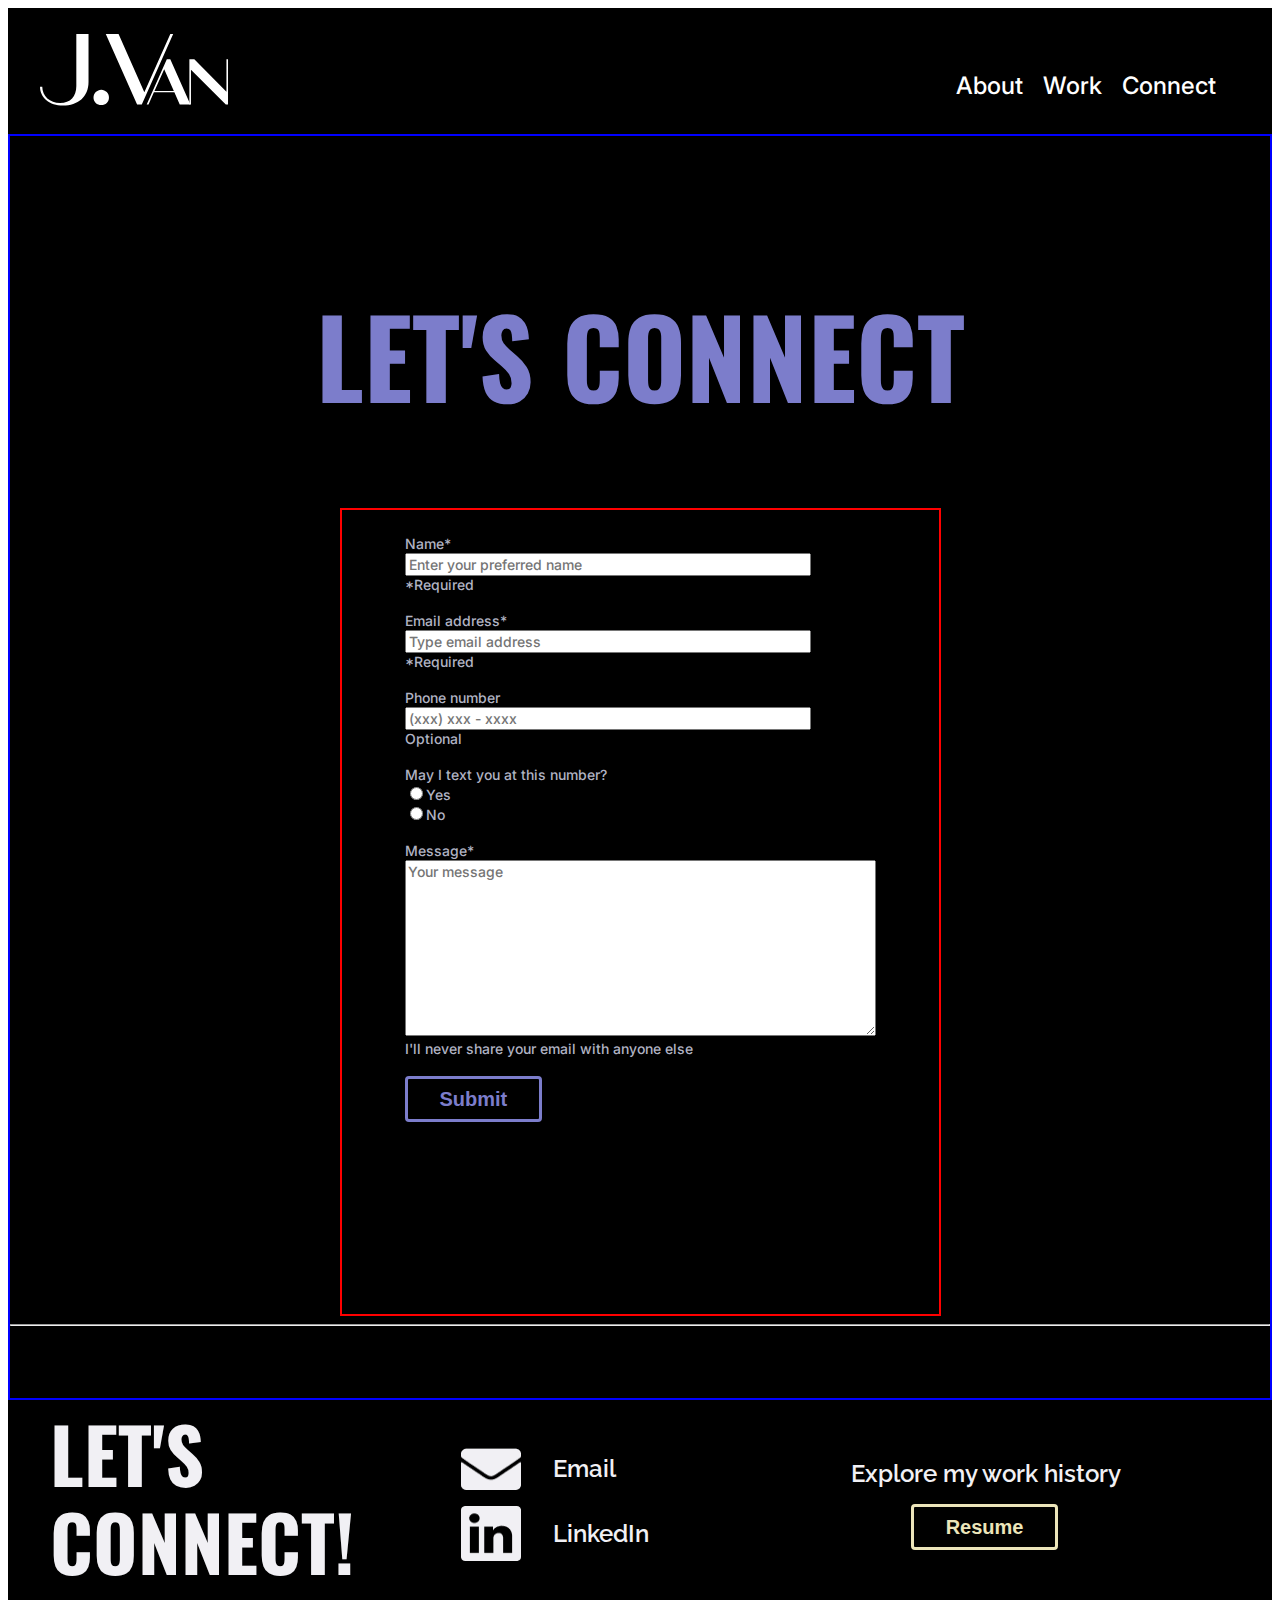
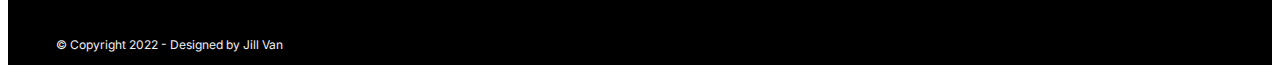
==== indexForm.html @ b61ac121 "Built out separate Connect webpage to hold form" ====
<!DOCTYPE html>
<html>

<head>
    <title>Jill Van's UX Design Portfolio Contact Form</title>
<!-- Meta code  -->
    <meta name="description" content="Jill Van's UX Design Portfolio Contact Form" />
    <meta name="keywords" content="UX Design, UX/UI, user experience, digital portfolio, online portfolio, contact form" />
    <meta http-equiv="author" content="Jill Van" />
    <meta http-equiv="content-language" content="en-us" />
    <meta charset="UTF-8" />
    <meta name="viewport" content="width=device-width, initial-scale=1.0" />

<!-- Linking files  -->
    <!-- Bootstrap CSS file  -->
    <!-- <link rel="stylesheet" href="https://stackpath.bootstrapcdn.com/bootstrap/4.3.1/css/bootstrap.min.css" integrity="sha384-ggOyR0iXCbMQv3Xipma34MD+dH/1fQ784/j6cY/iJTQUOhcWr7x9JvoRxT2MZw1T" crossorigin="anonymous">  -->

    <!-- Original linked file before homepage was renamed <link rel="stylesheet" href="css/style.css"> -->
    <link rel="stylesheet" href="./css/styleConnectForm.css">

<!--Codes to embed Google fonts-->
    <link rel="preconnect" href="https://fonts.googleapis.com">
    <link rel="preconnect" href="https://fonts.gstatic.com" crossorigin>
    <link href="https://fonts.googleapis.com/css2?family=Inter:wght@400;500;600&family=Open+Sans&family=Oswald:wght@700&family=Raleway:wght@400;600;700;800&display=swap" rel="stylesheet">
</head>



<!--Add anchor tags to topnav - defer until we learn more on JavaScript?-->

<body>

<!-- Sticky Header with topNav -->
<header class="header" id="myHeader">
    <!-- Original logo width="150px" height="75px"  -->
    <img class="logo" src="images/LogoJVanRoundDark.svg" alt="Jill Van's logo">
    <div class="topNav">
        <nav class="inline">
            <ul>
                <a href="#about"><li class="navLinks">About</li></a>
                <a href="#work"><li class="navLinks">Work</li></a>
                <a href="#connect"><li class="navLinks">Connect</li></a>
            </ul>
            <br>
        </nav>
    </div>
</header>



<div class="content">
<!--CONNECT Section-->
<section id="connect">
    <h1>Let's Connect</h1>
    <!--Check out the form action tutorial - where will the form take you?-->
    <div class="formSection"> 
        <form action="/desktopConnectionConfirmation.php">
            <label for="name" class="formText" size="50px" c>Name*</label><br>
            <input type="text" class="formText" id="name" name="name" placeholder="Enter your preferred name" size="40"><br>
            <label for="required" class="formText">*Required</label><br><br>
            <label for="emailAddress" class="formText">Email address*</label><br>
            <input type="text" class="formText" id="emailAddress" name="emailAddress" placeholder="Type email address" size="40"><br>
            <label for="required" class="formText">*Required</label><br><br>
            <label for="phoneNumber" class="formText">Phone number</label><br>
            <input type="phoneNumber" class="formText" id="phoneNumber" name="phoneNumber" placeholder="(xxx) xxx - xxxx" size="40"><br>
            <label for="optional" class="formText">Optional</label><br><br>
            <label for="mayItext" class="formText">May I text you at this number?</label><br>
                <input type="radio" class="formText" name="yesorno" value="yes"><span class="formText">Yes</span><br>

                <input type="radio" class="formText" name="yesorno" value="no"><span class="formText">No</span><br><br>
            <label for="messageBox" class="formText">Message*</label><br>
            <textarea id="messageBox" class="formText" name="messageBox" rows="10" cols="50" placeholder="Your message"></textarea><br>
            <!-- </div><br> -->
            <label for="messageBoxNote" class="formText">I'll never share your email with anyone else</label><br><br>
            <button id="connectButton" type="button">Submit</button>
        </form>
    </div>


    <!-- The modal content is #modalConnect -->
    <div id="modalConnect" class="modal">
        <span class="close">&times;</span>
        <h3 class="h3modal">Thank You!</h3>
        <p class="pModal">I'll be in touch with you soon.</p>
    </div> 




    <hr>
</section>




<!--Footer-->
<footer>
    <section class="footer">
        <div>
            <h1 class="footerh1">Let's</h1>
            <h1 class="footerh1">Connect!</h1>
        </div>

        <div class="connectIcons">
            <div class="emailWithIcon">
                <img src="./images/emailIcon.png" alt="email icon" width="60px" height="42px">
                <h6 class="footerh6 emailText">Email</h6>
            </div>

            <div class="LinkedInWithIcon">
                <img src="./images/LinkedInIcon.png" alt="LinkedIn icon" width="60px" height="55px">
                <h6 class="footerh6 LinkedInText">LinkedIn</h6>
            </div>
        </div>

        <div class="footerResume">
            <h6 class="footerh6">Explore my work history</h6>
            <button id="buttonResume" type="button">Resume</button>
        </div>

        <p id="footerText"> &copy Copyright 2022 - Designed by Jill Van</p>
    </section>
    </footer>

</div> <!-- This closes my "content" class div which contains most of body through footer, excludes the sticky header-->



<!-- jQuery first, then Popper.js, then Bootstrap JS -->
<!-- Bootstrap JavaScript  -->
<script src="https://code.jquery.com/jquery-3.3.1.slim.min.js" integrity="sha384-q8i/X+965DzO0rT7abK41JStQIAqVgRVzpbzo5smXKp4YfRvH+8abtTE1Pi6jizo" crossorigin="anonymous"></script>
<script src="https://cdnjs.cloudflare.com/ajax/libs/popper.js/1.14.7/umd/popper.min.js" integrity="sha384-UO2eT0CpHqdSJQ6hJty5KVphtPhzWj9WO1clHTMGa3JDZwrnQq4sF86dIHNDz0W1" crossorigin="anonymous"></script>
<script src="https://stackpath.bootstrapcdn.com/bootstrap/4.3.1/js/bootstrap.min.js" integrity="sha384-JjSmVgyd0p3pXB1rRibZUAYoIIy6OrQ6VrjIEaFf/nJGzIxFDsf4x0xIM+B07jRM" crossorigin="anonymous"></script>
<!-- My JavaScript  -->
<script src="./js/portfolioHomeindex.js">
</script>


<script>
    // STICKY HEADER feature - shows hero img first, then scroll to stick header.
window.onscroll = function() {myFunction()};
    
    var header = document.getElementById("myHeader");
    var sticky = header.offsetTop;
    
    function myFunction() {
      if (window.pageYOffset > sticky) {
        header.classList.add("sticky");
      } else {
        header.classList.remove("sticky");
      }
    };



// MODAL when  you click Submit button in the CONNECT section of my homepage 
// Get the modal 
var modal = document.getElementById("modalConnect");

// Get the button that opens the modal
var btn = document.getElementById("connectButton");

// Get the <span> element that closes the modal
var span = document.getElementsByClassName("close")[0];

// When the user clicks the button, open the modal 
btn.onclick = function() {
// This original code works to open the modal but modal also opens everytime page is refreshed ???
  modal.style.display = "block";
}

// When the user clicks on <span> (x), close the modal
span.onclick = function() {
  modal.style.display = "none";
}

// When the user clicks anywhere outside of the modal, close it
window.onclick = function(event) {
  if (event.target == modal) {
    modal.style.display = "none";
  }
};
</script>




</body>
</html>
---- css/style.css ----
/* TEXT/FONT/COPY Styles */
h1 {
    color: #002a44;
    font-family: 'Oswald', sans-serif;
    font-size: 76px;
    font-weight: bold;
    line-height: 84px;
    text-transform: uppercase;
    text-align: center; 
    margin-left: 2rem;
    margin-block-start: 0;
    margin-block-end: 0;
    padding-top: 1rem;
    padding-bottom: 1rem;
}

.h1intro {
    padding-top: 2rem;
    padding-bottom: 0rem;
}


.h2intro {
    color: #4C5064;
    font-family: 'Raleway', sans-serif;
    font-size: 48px;
    font-weight: 600;
    line-height: 68px;
    margin-block-start: 0;
    margin-block-end: 0;
    text-align: center;
    margin-bottom: 5rem;
}

h2 {
    color: #4C5064;
    font-family: 'Raleway', sans-serif;
    font-size: 60px;
    font-weight: 800;
    line-height: 68px;
    margin-block-start: 0;
    margin-block-end: 0;
}
/* dark red hex #540408 
gray hex #4c5064*/
h3 {
    color: #540408;
    font-family: 'Raleway', sans-serif;
    font-size: 48px;
    font-weight: 600;
    margin-block-start: 0;
    margin-block-end: 0;
}

.h3subheader {
    margin-left: 2rem;
    margin-right: 2rem;
}

h4 {
    font-family: 'Raleway', sans-serif;
    font-size: 40px;
    font-weight: 600;
    line-height: 48px;
    letter-spacing: -4%;
    margin-block-start: 0;
    margin-block-end: 0;
}

h5 {
    font-family: 'Raleway', sans-serif;
    font-size: 32px;
    font-weight: 600;
    line-height: 40px;
    letter-spacing: -2%;
    margin-block-start: 0;
    margin-block-end: 0;
}

h6 {
    color: #c61f4b;
    font-family: 'Raleway', sans-serif;
    font-size: 24px;
    font-weight: 600;
    line-height: 28px;
    letter-spacing: -2%;
    margin-block-start: 0;
    margin-block-end: 0;
}

p {
    font-family: 'Inter', sans-serif;
    font-size: 20px;
    font-weight: normal;
    line-height: 28px;
}

.h3r {
   text-align: center;
}

.header3 {
    color: #540408;
    font-family: 'Raleway', sans-serif;
    font-size: 48px;
    font-weight: 600;
    line-height: 56px;
}

.header4 {
    color: #c61f4b;
    font-family: 'Raleway', sans-serif;
    font-size: 40px;
    font-weight: 600;
    line-height: 48px;
    letter-spacing: -4%;
}

strong {
    /* color: #c61f4b; */
    color: #540408;
}

.listText {
    font-family: 'Inter', sans-serif;
    font-size: 20px;
    font-weight: normal;
    line-height: 28px;
}

/* How do I change the form text/font style for the Yes/No responses? */
.formText {
    color: #4C5064;
    font-family: 'Inter', sans-serif;
    font-weight: 500;
    font-size: 14px;
}

#h2.h2rightAlign {
    text-align: right;
}



/* BUTTON/ASSETS STYLES */
button {
    border: 3px solid #c61f4b;
    border-radius: 4px;
    color: #c61f4b;
    box-sizing: border-box;
    background-color: transparent;
    font-style: 'Inter', "sans-serif";
    font-weight: 600;
    font-size: 1.25rem;
    line-height: 1.5rem;
    text-align: center;
    padding: 0.5rem 2rem;
    margin-right: 1rem;
    /* Use these properties below??? */
    display: flex;
    flex-direction: row;
    justify-content: center;
    align-items: center;
}

button:hover {
    background-color: #c61f4b;
    color: #F1F0F4;
    border: 3px solid #c61f4b;
    box-sizing: border-box;
    box-shadow: 0px 4px 4px rgba(0, 0, 0, 0.25);
    border-radius: 4px;
    font-style: 'Inter', "sans-serif";
    font-weight: 600;
    font-size: 1.25rem;
    line-height: 1.5rem;
    text-align: center;
    margin-right: 1rem;
    /* transition: background-color 0.5s ease-in; */
    /* Use these properties below??? */
    /* display: flex;
    flex-direction: row;
    justify-content: center;
    align-items: center; */
}



/* NAV STYLES */
.logo {
    margin-left: 2rem;
}

.navigation {
    padding: 0;
    margin: 0;
    list-style-type: none;
    display: flex;
    flex-direction: row;
    align-items: center;
    justify-content: space-between;
}

.topNav {
    align-items: flex-end;
    margin-right: 3rem;
    margin-top: 3rem;
}

.inline {
    display: inline;
    text-align: right;
    justify-content: flex-end;
}

.navLinks {
    display: inline;
    color: #333B7E;
    font-family: 'Inter', sans-serif;
    font-size: 1.5rem;
    font-weight: 600;
    line-height: 1.75rem;
    padding: 0.5rem 0.5rem 0.5rem 0.5rem;
    vertical-align: middle; 
    margin-top: 0.5rem;
}

a {
    text-decoration: none;
}



/* PROJECT OVERVIEW section */
/* Project Intro and About Educate Ya */
.caseStudyIntro {
    background-color: #F1F0F4;
    display: flex;
    flex-direction: column;
    padding-bottom: 3rem; 
}

.EducateYaAbout {
    display: flex;
    flex-direction: row;
    justify-content: space-between;
    margin-left: 3rem;
    margin-bottom: 3rem; 
}

.educateYaPrototype {
    align-items: center;
    margin-left: 3rem;
}

.educateYaSummary {
    width: 50%;
    flex-grow: 1;
    margin-left: 2rem;
    margin-right: 3rem;
}
/* Project Overview */
.h3projectOverview {
    margin-left: 3rem;
}

.projectOverview {
    display: flex;
    flex-direction: row;
    justify-content: space-between;
    margin-right: 2rem;
    margin-left: 3rem;
}

.theProblem {
    width: 50%;
    flex-grow: 1;
    margin-right: 2rem;
}

.theSolution {
    width: 50%;
    flex-grow: 1;
    margin-right: 2rem;
}



/* OUR TEAM section */
.ourTeam {
    background-color: #F1F0F4;
    display: flex;
    flex-direction: column;
    justify-content: space-between;
    padding-top: 2rem; 
    padding-bottom: 2rem; 
    padding-left: 3rem;
    margin-bottom: 2rem;
}

.teamCopy {
    display: flex;
    flex-direction: row;
    justify-content: space-between;
    margin-right: 2rem;
}

.listText {
    font-family: 'Inter', sans-serif;
    font-size: 20px;
    font-weight: normal;
    line-height: 28px;
}

.copy {
    width: 50%;
    margin-right: 2rem;
}


/* DESIGN TOOLS and PHASES section */
.designPhases {
    padding-bottom: 12rem;
}

.designTools {
    margin-bottom: 8rem; 
} 

.designToolsIcons {
    text-align: center;
    /* margin-right: 2rem; */
}

.h1DesignPhases {
    margin-block-start: 0;
    margin-block-end: 0;

}

.designPhasesIcons {
    display: flex;
    flex-direction: row;
    justify-content: center;
    /* Do NOT add this >>> transform: scale(1.25); <<< this was the problem causing the gap on the right column */
    /* transition: all 0.3s  ease-in-out; */
}
/* .phaseIcon01 {
    transform: scale(1.25);
} */

.phaseIcon01:hover {
    animation: spin 0.7s 1;
}

.phaseIcon02:hover {
    animation: spin 0.7s 1;
}

.phaseIcon03:hover {
    animation: spin 0.7s 1;
}

.phaseIcon04:hover {
    animation: spin 0.7s 1;
}

.phaseIcon05:hover {
    animation: spin 0.7s 1;
}

.phaseIcon06:hover {
    animation: spin 0.7s 1;
}



@keyframes spin {
    from {
    transform: rotate(0deg) scale(1.25);
    /* transform: scale(1.25); */
    }
    50% {
    transform: rotate(10deg) scale(1.3);
    /* transform: scale(1.25); */
    }
    75% {
    transform: rotate(-5deg) scale(1.3);
    }
    to {
    transform: rotate(0deg) scale(1.25);
    /* transform: scale(1.25); */
    }
  }


/* 
  @keyframes bounceArrow {
    from {
      margin-top: 0px;
    }
    50% {
      margin-top: 7px;
    }
    to {
      margin-top: 0px;
    }
  }  */


/* UX RESEARCH section */
#UXresearch {
    background-color: #F1F0F4;
    padding-top: 2rem;
    padding-bottom: 8rem;
}

.h1UXresearch {
    text-align: left;
    margin-block-start: 0;
    margin-block-end: 0;
    padding-bottom: 1rem;
}

.UXresearchGrid {
    display: grid;
    margin-left: 2rem;
    margin-right: 2rem;
    grid-template-columns: 1fr 1fr;
    grid-template-rows: 1fr 1fr 1fr;
    grid-template-areas: 
    "researchImg1 researchCopy1"
    "researchImg2 researchCopy2"
    "researchImg3 researchCopy2";
    padding-bottom: 3rem;
}

.researchImg1 {
    grid-area: researchImg1;
}

.researchImg2 {
    grid-area: researchImg2;
}

.researchImg3 {
    grid-area: researchImg3;
}

.researchCopy1 {
    grid-area: researchCopy1;
    margin-left: 2rem;
    margin-right: 2rem;
}

.researchCopy2 {
    grid-area: researchCopy2;
    display: flex;
    flex-direction: column;
    margin-left: 2rem;
    margin-right: 2rem;
}

.redlineNumbers {
    color: #EE0303;
}
.researchRow {
    display: flex;
    flex-direction: row;
    width: 50% 50%;
    flex-grow: 1;
    margin-right: 2rem;
    margin-left: 3rem;
}

.protoPersona {
    margin-right: 2rem;
}

.researchPlan {
    margin-right: 2rem;
}

.protoPersonaImg {
    display: flex;
    flex-direction: row;
    justify-content: center;
    padding-bottom: 3rem;
    transform: scale(0.88);
}

.userInterviews {
    margin-right: 2rem;
}

/* This insights list font size is same as h5  */
.insightsList {
    /* color: #4C5064; */
    list-style-type: symbols(•);
    /* font-family: 'Raleway', sans-serif;
    font-size: 28px;
    font-weight: 600;
    line-height: 40px; */
    font-family: 'Inter', sans-serif;
    font-size: 20px;
    font-weight: normal;
    line-height: 28px;
    letter-spacing: -2%;
    margin-left: 2rem;
    margin-right: 2rem;
    margin-block-start: 0;
    margin-block-end: 0;
}



.h5strong {
    color: #540408;
    font-family: 'Raleway', sans-serif;
    font-size: 24px;
    font-weight: 600;
    line-height: 40px;
    letter-spacing: -2%;
    margin-block-start: 0;
    margin-block-end: 0;
}



/* DEFINITION section */
#definition {
    padding-top: 2rem;
    padding-bottom: 8rem;
}

.h1Definition {
    text-align: left;
    margin-block-start: 0;
    margin-block-end: 0;
    padding-bottom: 1rem;
}

.definitionRow {
    display: flex;
    flex-direction: row;
}

.definitionCopy {
    display: flex;
    flex-direction: column;
    width: 60%;
    margin-left: 2rem;
}

.h5Definition {
    text-align: right;
}

.lightbulbImg {
    margin-left: 3rem;
    margin-right: 2rem;
}



/* IDEATION section */
#ideation {
    background-color: #F1F0F4;
    padding-top: 2rem;
    padding-bottom: 8rem;
}

.h1Ideation {
    text-align: left;
    margin-block-start: 0;
    margin-block-end: 0;
    padding-bottom: 1rem;
}

.ideationGrid {
    display: grid;
    /* margin-left: 2rem; */
    margin-right: 2rem;  
    grid-template-columns: 60% 40%;
    grid-template-rows: 1fr 1fr 1fr;
    grid-template-areas: 
    "EYstoryboard1 ideationCopy1"
    "EYstoryboard2 ideationCopy2"
    "EYstoryboard3 EYstoryboard4"
    ;
}

.EYstoryboard1 {
    grid-area: EYstoryboard1;
}

.EYstoryboard2 {
    grid-area: EYstoryboard2;
}

.EYstoryboard3 {
    grid-area: EYstoryboard3;
}

.EYstoryboard4 {
    grid-area: EYstoryboard4;
    animation: spin2 5s;
    animation-iteration-count: 25;
}

.ideationCopy1 {
    grid-area: ideationCopy1;
    /* padding-left: 2rem;  */
}

.ideationCopy2 {
    grid-area: ideationCopy2;
    /* padding-left: 2rem;  */
}

.ideationList {
    font-family: 'Raleway', sans-serif;
    font-size: 24px;
    font-weight: 600;
    line-height: 28px;
    letter-spacing: -2%;
    margin-block-start: 0;
    margin-block-end: 0;
}

/* Need to constrain this img size too  */
.EYstoryboard5 {
    display: flex;
    flex-direction: row;
}

@keyframes spin2 {
    from {
    transform: rotate(0deg);
    }
    50% {
    transform: rotate(360deg);
    }
    75% {
    transform: rotate(-5deg);
    }
    to {
    transform: rotate(0deg);
    }
  }




/* PROTOTYPING section */
.h1Prototyping {
    text-align: left;
    margin-block-start: 0;
    margin-block-end: 0;
    padding-bottom: 1rem;
}

#prototyping {
    padding-top: 2rem;
    display: flex;
    flex-direction: column;
    padding-bottom: 8rem;
}

.prototypeFlexbox {
    margin-left: 2rem;
    margin-right: 2rem;
    padding-bottom: 2rem;
}

.sketchesCopy {
    margin-right: 2rem;
}

.earlyPrototyping {
    padding-bottom: 3rem;
    display: flex;
    flex-direction: column;
}

#EYpaperSketches {
    margin-bottom: 2rem;
}

#EYwireframes {
    /* Scale these images smaller or place in div side by side? Image quality too low for it to be this large  */
}

/* .userFlowImg {
    display: flex;
    flex-direction: row;
    justify-content: center;
} */




/* USABILITY TESTING section */
#usabilityTesting {
    background-color: #F1F0F4;
    padding-top: 2rem;
    padding-bottom: 8rem;
}

.h1UsabilityTesting {
    text-align: left;
    margin-block-start: 0;
    margin-block-end: 0;
    padding-bottom: 1rem;
}

.usabilityTestingGrid {
    display: grid;
    grid-template-columns: 50% 50%;
    grid-template-rows: 50% 50%;
    grid-template-areas: 
    "usabilityTestingCopy usabilityTestingCopy "
    "usabilityTestingMobile usabilityTestingDesktop"
    ;
}

.usabilityTestingCopy {
    grid-area: usabilityTestingCopy;
    margin-left: 2rem;
    margin-right: 2rem;
}

/* Still trying to get these images to stay within the webpage but remain side by side  */
.usabilityTestingMobile {
    grid-area: usabilityTestingMobile;
    border: 2px solid red;
    margin-left: 0;
}

.usabilityTestingDesktop {
    grid-area: usabilityTestingDesktop;
    border: 2px solid red;
}

.usabilityImg {
    display: flex;
    flex-direction: row;
    justify-content: flex-start;
    border: 2px solid red;
    margin-left: 0px;
}




/* FINAL PROTOTYPE section */
.h1FinalPrototype {
    padding-top: 2rem;
    text-align: left;
    margin-block-start: 0;
    margin-block-end: 0;
    padding-bottom: 1rem;
}

.finalPrototypeGrid {
    display: grid;
    position: relative;
    margin-left: 2rem;
    margin-right: 2rem;
    grid-template-columns: 1fr 1fr;
    grid-template-rows: 720px 280px;
    grid-template-areas: 
    "desktopMockup desktopMockup"
    "prototypeButtons mobileMockup"
    ;
}

/* Trying to get my images to overlap but not over text  */
.desktopMockup {
    position: relative;
    z-index: -1;
    transform: scale(0.75);
}

.mobileMockup {
    position: absolute;
    right: 0px;
    margin-right: 2%;
    margin-top: 2rem;
    transform: scale(0.75);
}

.prototypeButtons {
    grid-row-start: 2;
    grid-row-end: 3;
    grid-column-start: 1;
    grid-column-end: 2;
    padding-left: 20%;
    padding-top: 0px;
    padding-bottom: 0px;
    height: 160px;
}



/* CONCLUSION section */
.h1Conclusion {
    background-color: #F1F0F4;
    padding-top: 2rem;
    padding-bottom: 1rem;
    padding-left: 2rem;
    text-align: left;
    margin-block-start: 0;
    margin-block-end: 0;
    margin-left: 0;
}

.conclusion {
    background-color: #F1F0F4;
    display: flex;
    flex-direction: column;
    padding-bottom: 8rem;
    padding-left: 2rem;
    padding-right: 2rem;
}

.h1ThankYou {
    text-align: right;
    /* margin-right: 2rem;  */
    margin-block-start: 0;
    margin-block-end: 0;
    margin-top: 3rem;
}

.h4ThankYou {
    color: #c61f4b;
    text-align: right;
    /* margin-right: 2rem; */
    margin-block-start: 0;
    margin-block-end: 0;
}



/* FOOTER Styles */
.footer {
    background-color: #6667AB;
    display: grid;
    grid-template-columns: 1fr 1fr 1fr;
    grid-row-gap: 1rem;
    grid-template-rows: 1.75fr 0.25fr;
    grid-template-areas: 
        "footerh1 connectIcons footerResume"
        "#footerText #footerText #footerText"
        ;
    align-items: center;
    justify-content: space-evenly;
}

/* .footerh1 {
    grid-area: footerh1;
} */

.connectIcons {
    display: flex;
    flex-direction: column;
    padding-left: 2rem;
    /* grid-area: connectIcons; */
    padding-top: 3rem;
    padding-bottom: 3rem;
}

.footerResume {
    /* grid-area: footerResume; */
    padding-top: 3rem;
    padding-bottom: 3rem;
}

.footerh1 {
    color: #F1F0F4;
    text-align: left;
    /* line-height: 16px; */
    padding-left: 2rem;
}

.footerh6 {
    color: #F1F0F4;
    font-family: 'Raleway', sans-serif;
    font-size: 24px;
    font-weight: 600;
    line-height: 28px;
    letter-spacing: -2%;
}

#footerText {
    color: #F1F0F4;
    font-family: 'Inter', "sans-serif";
    font-size: 12px;
    font-weight: normal;
    line-height: 16px;
/* Why can't I get this p id div to center across the entire width?  */
    margin-left: 4rem;
}

.emailWithIcon {
    display: flex;
    flex-direction: row;
    align-items: center;
}

.emailText {
    color: #F1F0F4;
    padding-left: 2rem;
}

.LinkedInWithIcon {
    display: flex;
    flex-direction: row;
    align-items: center;
    padding-top: 1rem;
}

.LinkedInText {
    color: #F1F0F4;
    padding-left: 2rem;
}

#buttonResume {
    margin-left: 3.75rem;
}

.footer button {
    border: 3px solid #ECE5BA;
    border-radius: 4px;
    color: #ECE5BA;
    box-sizing: border-box;
    background-color: #6667AB;
    margin-top: 1rem;
}

.footer button:hover {
    background: #F1F0F4;
    color: #6667AB;
    border-color: #F1F0F4;
    border-radius: 4px;
    box-shadow: 0px 4px 4px rgba(0, 0, 0, 0.25);
    display: flex;
    flex-direction: row;
    justify-content: center;
    align-items: center;
    padding: 0.5rem 2rem;
}






/* Media Queries Media Queries Media Queries Media Queries Media Queries */
/* Media Queries Media Queries Media Queries Media Queries Media Queries */
/* Media Queries Media Queries Media Queries Media Queries Media Queries */
@media only screen and (max-width: 600px) {

    .logo {
        margin-left: 0.5rem;
    }
/* Should actually create a menu icon that leads to mobile menu instead  */
    .topNav {
        margin-right: 0.5rem;
    }

    h1 {
        margin-left: 0.5rem;
    }



    /* PROJECT OVERVIEW section  */
    .EducateYaAbout {
        display: flex;
        flex-direction: column;
        margin-top: -15%;
    }

    .educateYaPrototype {
        transform: scale(0.75);
        margin-left: -14%;
    }

    .educateYaSummary {
        margin-left: 0px;
        width: 100%;
        margin-top: -10%;
    }

    .projectOverview {
        display: flex;
        flex-direction: column;
        width: 100%;
    }

    .theProblem {
        width: 100%;
    }

    .theSolution {
        width: 100%;
    }


    /* OUR TEAM section  */
    .teamCopy {
        display: flex;
        flex-direction: column;
    }

    .teamCopy .copy {
        width: 100%;
    }

    /* DESIGN PHASES ICONS section  */
    .designPhasesIcons {
        display: grid;
        grid-template-columns: 1fr 1fr;
        grid-template-rows: 1fr 1fr 1fr;
        grid-template-areas: 
            "phaseIcon01 phaseIcon02"
            "phaseIcon03 phaseIcon04"
            "phaseIcon05 phaseIcon06"
            ;
        margin-top: 3rem;
    }

    .phaseIcon01 {
        grid-area: phaseIcon01;
        display: flex;
        justify-content: flex-end;
        margin-right: 1rem;
    }

    .phaseIcon02 {
        grid-area: phaseIcon02;
        margin-left: 1rem;
    }

    .phaseIcon03 {
        grid-area: phaseIcon03;
        display: flex;
        justify-content: flex-end;
        margin-right: 1rem;
    }

    .phaseIcon04 {
        grid-area: phaseIcon04;
        margin-left: 1rem;
    }

    .phaseIcon05 {
        grid-area: phaseIcon05;
        display: flex;
        justify-content: flex-end;
        margin-right: 1rem;
    }

    .phaseIcon06 {
        grid-area: phaseIcon06;
        margin-left: 1rem;
    }


    /* UX RESEARCH section  */
    #UXresearch {
        display: flex;
        flex-direction: column;
    }

    .UXresearchGrid {
        display: flex;
        flex-direction: column;
    }

    .researchCopy1 {
        order: 1;
    }

    .researchImg1 {
        order: 2;
        transform: scale(.75);
    }

    .researchImg2 {
        order: 3;
        transform: scale(.75);
    }

    .researchImg3 {
        order: 4;
        transform: scale(.75);
    }

    .researchCopy2 {
        order: 5;
    }

    .researchRow {
        display: flex;
        flex-direction: column;
    }

    .protoPersonaImg {
        transform: scale(0.40);
    }


    /* DEFINITION section  */
    #definition {
        display: flex;
        flex-direction: column;
    }

    .definitionRow {
        flex-direction: column;
    }

    .lightbulbImg {
        margin-left: 0px;
        margin-top: 2rem;
    }


    /* IDEATION section  */

    #ideation {
        display: flex;
        flex-direction: column;
    }

    .ideationGrid {
        display: flex;
        flex-direction: column;
    }

    .ideationCopy1 {
        order: 1;
    }

    .EYstoryboard1 {
        order: 2;
        transform: scale(0.80);
    }

    .EYstoryboard2 {
        order: 3;
        transform: scale(0.80);
    }

    .EYstoryboard3 {
        order: 4;
        transform: scale(0.80);
    }

    .EYstoryboard4 {
        order: 5;
        grid-area: EYstoryboard4;
        animation: spin2 5s;
        animation-iteration-count: 25;
        transform: scale(0.80);
    }

    #h1ideation {
        order: 6;
    }

    .EYstoryboard5 {
        order: 7;
        /* transform: scale(.40); */
    }
/* Not sure why this is out of sequence. According to this order, it should be last.  */
    .ideationCopy2 {
        order: 8;
    }

    @keyframes spin2 {
        from {
        transform: rotate(0deg) scale(.80);
        }
        50% {
        transform: rotate(360deg) scale(.80);
        }
        75% {
        transform: rotate(-5deg) scale(.80);
        }
        to {
        transform: rotate(0deg) scale(.80);
        }
      }



    /* PROTOTYPING section  */
    #prototyping {
        display: flex;
        flex-direction: column;
    }
    
    .earlyPrototyping {
        display: flex;
        flex-direction: column;
        justify-content: center;
    }
    
    .UIstyleGuide {
        display: flex;
        flex-direction: column;
        justify-content: center;
    }
    
    .UIstyleGuide {
        transform: scale(.95);
    }



    /* USABILITY TESTING section  */
    .usabilityTestingGrid {
        display: flex;
        flex-direction: column;
        margin-left: 2rem;
        margin-right: 2rem;
    }

    .usabilityImg {
        display: flex;
        flex-direction: column;
    }


    /* FINAL PROTOTYPE section  */
    .finalPrototypeGrid {
        display: grid;
        position: relative;
        margin-left: 2rem;
        margin-right: 2rem;
        grid-template-columns: 1fr 1fr;
        grid-template-rows: 560px 220px;
        grid-template-areas: 
        "desktopMockup desktopMockup"
        "prototypeButtons mobileMockup"
        ;
    }
    
    .desktopMockup {
        position: relative;
        z-index: -1;
        transform: scale(.40);
        margin-left: -30%;
        margin-top: -10%;
    }

    .mobileMockup {
        position: relative;
        right: 0px;
        margin-left: -235%;
        /* margin-top: 2rem; */
        transform: scale(.40);
        margin-top: -20%;
    }

    .prototypeButtons {
        grid-row-start: 2;
        grid-row-end: 3;
        grid-column-start: 1;
        grid-column-end: 2;
        padding-left: 1%;
        padding-top: 0px;
        padding-bottom: 0px;
        height: 120px;
        padding-right: 10px;
        width: 75%;
    }

    /* FOOTER */
    .footer {
        display: flex;
        flex-direction: column;
    }

    .footerh1 {
        text-align: center;
        padding-top: 2rem;
    }

    .connectIcons {
        text-align: center;
    }

    .footerResume {
        margin-top: 1rem;
        margin-bottom: 1rem;
        text-align: center;
    }

    .footer button {
        text-align: center;
    }

    #footerText {
        text-align: center;
    }
}
---- css/styleConnectForm.css ----
/* TEXT/FONT/COPY Styles */
h1 {
    color: #7C7DCB;
    font-family: 'Oswald', sans-serif;
    /* original font size was 76px  */
    font-size: 108px;
    font-weight: bold;
    line-height: 84px;
    text-transform: uppercase;
    text-align: center; 
    padding-top: 3rem;
    padding-bottom: 3rem;
    margin-block-end: 0;
    margin-block-start: 0;
}

h2 {
    color: #B0B3C3;
    font-family: 'Raleway', sans-serif;
    font-size: 60px;
    /* Original was font-weight: 800;  */
    font-weight: 700;
    line-height: 68px;
    padding-top: 2rem;
    padding-bottom: 3rem;
    margin-block-end: 0;
    margin-block-start: 0;
}

h3 {
    color: #B0B3C3;
    font-family: 'Raleway', sans-serif;
    font-size: 48px;
    font-weight: 600;
    margin-block-end: 0;
    margin-block-start: 0;
}

h4 {
    font-family: 'Raleway', sans-serif;
    font-size: 40px;
    font-weight: 600;
    line-height: 48px;
    letter-spacing: -4%;
    margin-block-end: 0;
    margin-block-start: 0;
}

h6 {
    color: #7C7DCB;
    font-family: 'Raleway', sans-serif;
    font-size: 24px;
    font-weight: 600;
    line-height: 28px;
    letter-spacing: -2%;
    margin-block-end: 0;
    margin-block-start: 0;
}

p {
    color: #F1F0F4;
    font-family: 'Inter', sans-serif;
    font-size: 20px;
    font-weight: normal;
    line-height: 28px;
}

.h2r {
   text-align: right;
}

.header3 {
    color: #B0B3C3;
    font-family: 'Raleway', sans-serif;
    font-size: 48px;
    font-weight: 600;
    line-height: 56px;
}

.header4 {
    color: #7C7DCB;
    font-family: 'Raleway', sans-serif;
    font-size: 40px;
    font-weight: 600;
    line-height: 48px;
    letter-spacing: -4%;
}

strong {
    color: #7C7DCB;
}

.formText {
    color: #B0B3C3;
    font-family: 'Inter', sans-serif;
    font-weight: 500;
    font-size: 14px;
}

.footerh1 {
    color: #F1F0F4;
    text-align: left;
    font-size: 76px;
    line-height: 8px;
    /* margin-left: 0px;
    padding-left: 2rem;
    padding-bottom: 0.5rem; */
}

.footerh6 {
    color: #F1F0F4;
    font-family: 'Raleway', sans-serif;
    font-size: 24px;
    font-weight: 600;
    line-height: 28px;
    letter-spacing: -2%;
}

#footerText {
    color: #F1F0F4;
    font-family: 'Inter', sans-serif;
    font-size: 12px;
    font-weight: normal;
    line-height: 16px;
    padding-left: 3rem;
    /* why is the copyright footer text not centered? */
}

/* #h2.h2rightAlign {
    text-align: right;
} */



/* BUTTON/ASSETS STYLES */
button {
    border: 3px solid #7C7DCB;
    border-radius: 4px;
    color: #7C7DCB;
    box-sizing: border-box;
    background-color: transparent;
    font-style: 'Inter', sans-serif;
    font-weight: 600;
    font-size: 1.25rem;
    line-height: 1.5rem;
    text-align: center;
    padding: 0.5rem 2rem;
    margin-right: 1rem;
    /* transition: background-color 0.5s ease-in-out;   */
    /* Use these properties below??? */
    /* display: flex;
    flex-direction: row;
    justify-content: center;
    align-items: center; */
}

button:hover {
    background-color: #7C7DCB;
    color: #F1F0F4;
    border: 3px solid #7C7DCB;
    box-sizing: border-box;
    box-shadow: 0px 4px 4px rgba(0, 0, 0, 0.25);
    border-radius: 4px;
    font-style: 'Inter', sans-serif;
    font-weight: 600;
    font-size: 1.25rem;
    line-height: 1.5rem;
    text-align: center;
    padding: 0.5rem 2rem;
    margin-right: 1rem;
    /* transition: background-color 0.5s ease-in-out;   */
    /* Use these properties below??? */
    /* display: flex;
    flex-direction: row;
    justify-content: center;
    align-items: center; */
}





/* HEADER AND NAV styles */
.logo {
    margin-left: 2rem;
    max-height: 75px;
}

.header {
    background-color: #000000;
    padding: 0px;
    margin: 0px;
    list-style-type: none;
    display: flex;
    flex-direction: row;
    align-items: center;
    justify-content: space-between;
}

.topNav {
    align-items: flex-end;
    margin-right: 3rem;
    margin-top: 3rem;
    justify-content: space-between;
}

.inline {
    display: inline;
    text-align: right;
    align-items: center;
    justify-content: flex-end;
}

.navLinks {
    display: inline;
    /* color: #333B7E;  */
    /* color: #7C7DCB;  */
    color: #FFFFFF;
    font-family: 'Inter', sans-serif;
    font-size: 1.5rem;
    font-weight: 500;
    line-height: 1.75rem;
    padding: 0.5rem 0.5rem 0.5rem 0.5rem;  
    vertical-align: middle; 
    /* margin-top: 0.5rem;  */
}

a {
    text-decoration: none;
}



/*STICKY HEADER styling */
.sticky {
    position: fixed;
    top: 0;
    /* width: 100%;  */
    width: 98.5%; 
}
  


/* CONNECT FORM Section - body content  */

#connect{
    background-color: #000000;
    padding-top: 8rem;  
    padding-bottom: 4rem;
    border: 2px solid blue;
}

.formSection {
    display: flex;
    flex-direction: row;
    justify-content: space-evenly;
    padding-top: 4rem;
}

form {
    padding-top: 2%;
    padding-left: 5%;
    padding-right: 5%;
    padding-bottom: 12rem;
    border: 2px solid red;
}


#connectButton {
    cursor: pointer;
}



/* My custom modal - The background */
.modal {
    display: none;  /* hidden by default */
    position: fixed;
    z-index: 1;
    padding-top: 8rem;   /* modal location */
    /* How do I make this modal center responsively to any screen size?  */
    width: 100%; 
    height: 20%; 
    left: 8%;
    right: 8%; 
    top: 25%; 
    transform: (-50%, -50%);
    overflow: auto;     /* enables scroll if needed */
    background-color: rgb(0, 0, 0);  /* fallback color */
    background-color: rgba(0, 0, 0, 0.4);  /* black BG with opacity */
    /* vertical-align: bottom; */
    text-align: center;
    margin: auto;
}

/* My custom modal - The modal content dialog */
#modalConnect {
    /* display: block;  Leave this out because it disrupts the code - is in conflict with class of modal display: none */ 
    background-color: #392F80;
    border-radius: 6px;
    margin: auto;
    padding: 4rem;
    width: 60%;
    align-items: center; 
    vertical-align: middle;
}

.h3modal {
    color: whitesmoke;
    font-family: 'Raleway', sans-serif;
    font-size: 48px;
    font-weight: 600;
    margin-block-start: 0;
    margin-block-end: 0;
    text-align: center;
}

.pModal {
    color: whitesmoke;
    font-family: 'Raleway', sans-serif;
    font-size: 32px;
    font-weight: 600;
    line-height: 40px;
    letter-spacing: -2%;
    margin-block-start: 0;
    margin-block-end: 0;
    text-align: center;
}

/* The Close button is an X coded as &times; */
.close {
    color: #aaaaaa;
    float: right;
    font-size: 48px;
    font-weight: bold;
}

.close:hover,
.close:focus {
    color: whitesmoke;
    text-decoration: none;
    cursor: pointer; 
}






/* FOOTER Styles */
.footer {
    /* background-color: #7C7DCB; */
    background-color: #000000; 
    display: grid;
    grid-template-columns: 1fr 1fr 1fr;
    grid-row-gap: 1rem;
    grid-template-rows: 1.75fr 0.25fr;
    grid-template-areas: 
        "footerh1 connectIcons footerResume"
        "#footerText #footerText #footerText"
        ;
    align-items: center;
    justify-content: space-evenly;
}

/* .footerh1 {
    grid-area: footerh1;
} */

.connectIcons {
    display: flex;
    flex-direction: column;
    padding-left: 2rem;
    /* grid-area: connectIcons; */
    padding-top: 3rem;
    padding-bottom: 3rem;
}

.footerh1 {
    color: #F1F0F4;
    text-align: left;
    /* line-height: 16px; */
    padding-top: 2rem;
    padding-left: 10%;
    margin-top: 3rem;
    margin-bottom: 1rem;
    margin-block-end: 0;
    margin-block-start: 0;
}

.footerh6 {
    color: #F1F0F4;
    font-family: 'Raleway', sans-serif;
    font-size: 24px;
    font-weight: 600;
    line-height: 28px;
    letter-spacing: -2%;
}

#footerText {
    color: #F1F0F4;
    font-family: 'Inter', sans-serif;
    font-size: 12px;
    font-weight: normal;
    line-height: 16px;
/* Why can't I get this p id div to center across the entire width?  */
}

.emailWithIcon {
    display: flex;
    flex-direction: row;
    align-items: center;
}

.emailText {
    color: #F1F0F4;
    padding-left: 2rem;
}

.LinkedInWithIcon {
    display: flex;
    flex-direction: row;
    align-items: center;
    padding-top: 1rem;
}

.LinkedInText {
    color: #F1F0F4;
    padding-left: 2rem;
}

#buttonResume {
    margin-left: 3.75rem;
}

.footer button {
/* I want to center this in the div */
    border: 3px solid #ECE5BA;
    border-radius: 4px;
    color: #ECE5BA;
    box-sizing: border-box;
    /* background-color: #7C7DCB;  */
    background-color: #000000; 
    margin-top: 1rem;
}

.footer button:hover {
    background: #F1F0F4;
    color: #7C7DCB;
    border-color: #F1F0F4;
    border-radius: 4px;
    box-shadow: 0px 4px 4px rgba(0, 0, 0, 0.25);
    display: flex;
    flex-direction: row;
    justify-content: center;
    align-items: center;
    padding: 0.5rem 2rem;
}
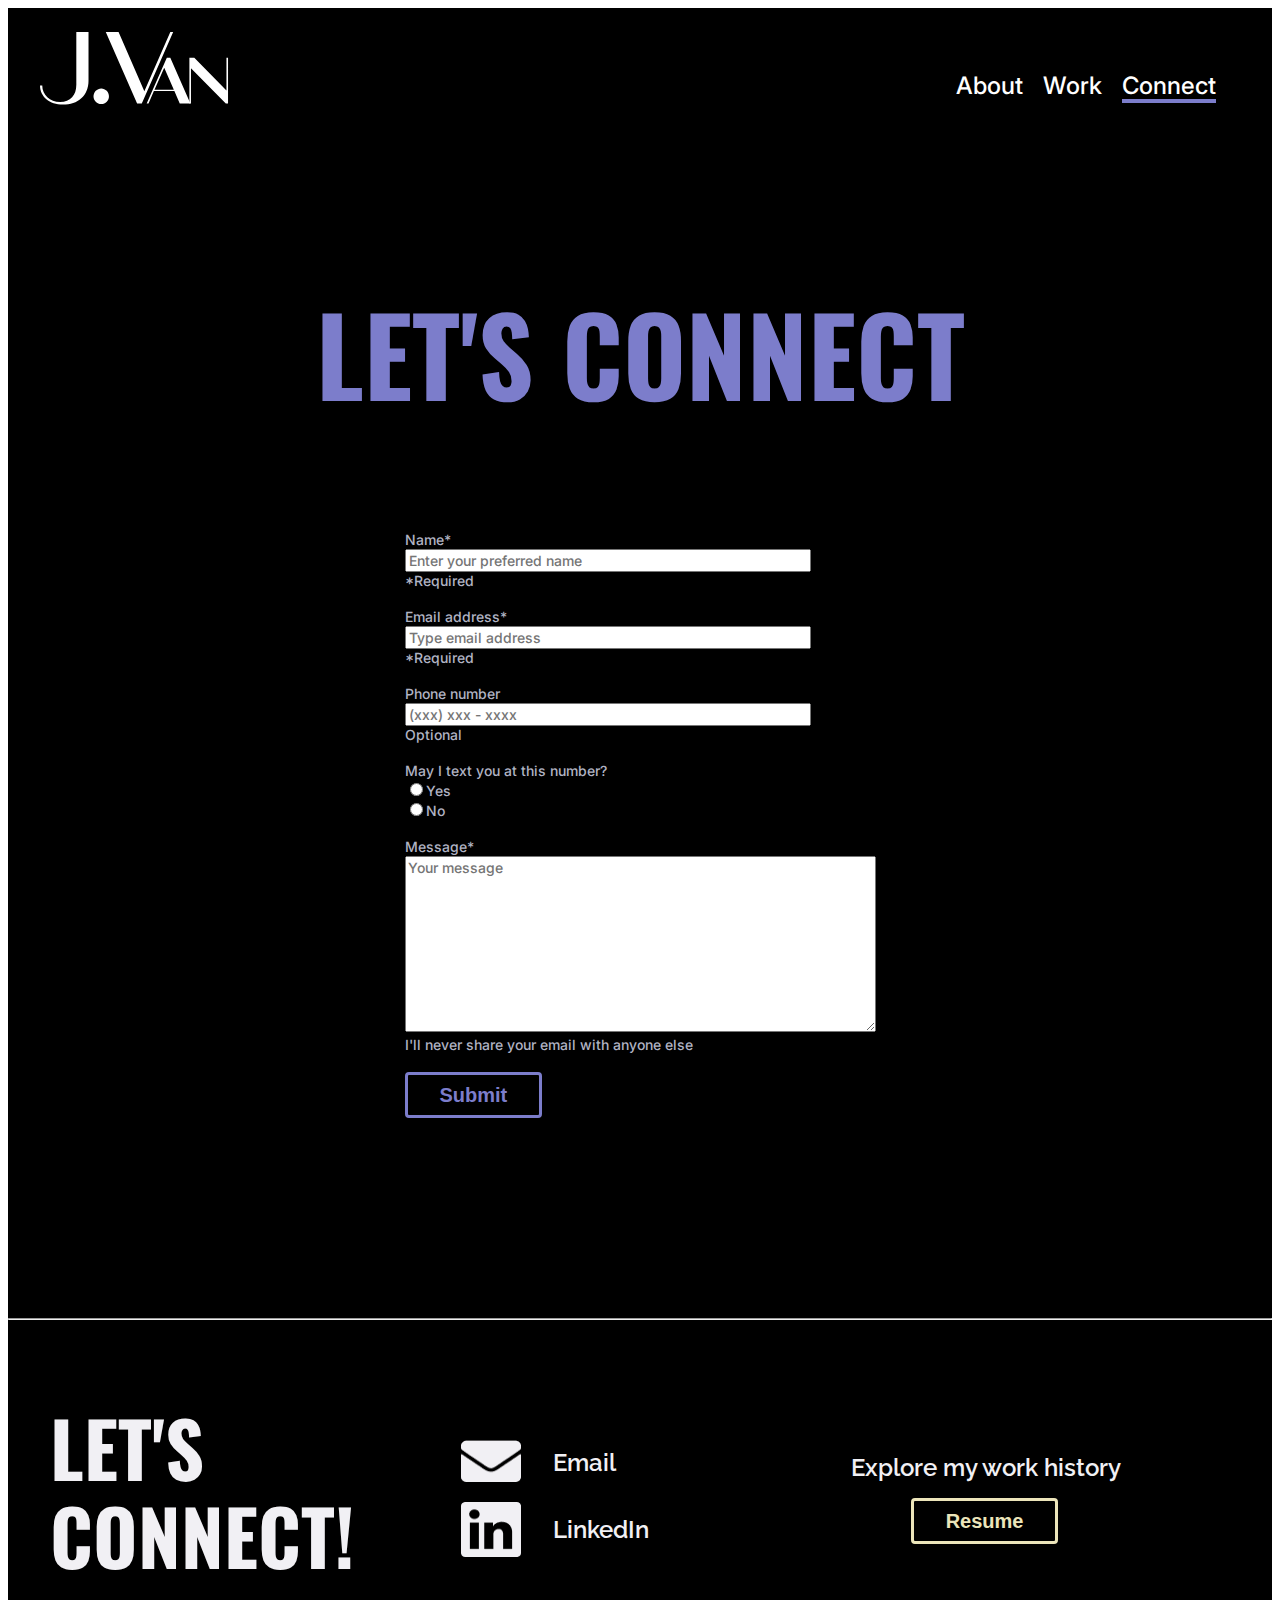
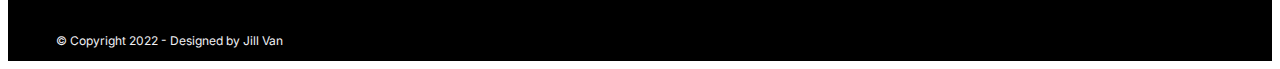
==== commit 70023e54: "I did it! Eliminated entire Connect section from homepage. My links to/from Connect Form give homepa" ====
--- a/indexForm.html
+++ b/indexForm.html
@@ -33,13 +33,15 @@
 <!-- Sticky Header with topNav -->
 <header class="header" id="myHeader">
     <!-- Original logo width="150px" height="75px"  -->
-    <img class="logo" src="images/LogoJVanRoundDark.svg" alt="Jill Van's logo">
+    <!-- <img class="logo" src="images/LogoJVanRoundDark.svg" alt="Jill Van's logo">  -->
+    <a href="./portfolioHomeIndex.html"><img class="logo" src="images/LogoJVanRoundDark.svg" alt="Jill Van's logo"></a>
     <div class="topNav">
         <nav class="inline">
             <ul>
                 <a href="#about"><li class="navLinks">About</li></a>
                 <a href="#work"><li class="navLinks">Work</li></a>
-                <a href="#connect"><li class="navLinks">Connect</li></a>
+                <!-- <a href="#connect"><li class="navLinks">Connect</li></a>  -->
+                <li class="navLinks" id="navConnect">Connect</li>
             </ul>
             <br>
         </nav>
@@ -50,7 +52,7 @@
 
 <div class="content">
 <!--CONNECT Section-->
-<section id="connect">
+<section id="connectContent">
     <h1>Let's Connect</h1>
     <!--Check out the form action tutorial - where will the form take you?-->
     <div class="formSection"> 
@@ -77,7 +79,7 @@
     </div>
 
 
-    <!-- The modal content is #modalConnect -->
+    <!-- The modal content is #modalConnect This modal confirms submission of the form.-->
     <div id="modalConnect" class="modal">
         <span class="close">&times;</span>
         <h3 class="h3modal">Thank You!</h3>
@@ -103,8 +105,8 @@
 
         <div class="connectIcons">
             <div class="emailWithIcon">
-                <img src="./images/emailIcon.png" alt="email icon" width="60px" height="42px">
-                <h6 class="footerh6 emailText">Email</h6>
+                <a href="#connectContent"><img src="./images/emailIcon.png" alt="email icon" width="60px" height="42px"></a>
+                <a href="#connectContent"><h6 class="footerh6 emailText">Email</h6></a>
             </div>
 
             <div class="LinkedInWithIcon">
--- a/css/styleConnectForm.css
+++ b/css/styleConnectForm.css
@@ -229,6 +229,19 @@
     text-decoration: none;
 }
 
+.navLinks:hover {
+    text-decoration: underline;
+    text-decoration-color: #7C7DCB;
+    text-decoration-thickness: 4px;
+    text-underline-position: under;
+}
+
+#navConnect {
+    text-decoration: underline;
+    text-decoration-color: #7C7DCB;
+    text-decoration-thickness: 4px;
+    text-underline-position: under;
+}
 
 
 /*STICKY HEADER styling */
@@ -243,11 +256,10 @@
 
 /* CONNECT FORM Section - body content  */
 
-#connect{
+#connectContent {
     background-color: #000000;
     padding-top: 8rem;  
     padding-bottom: 4rem;
-    border: 2px solid blue;
 }
 
 .formSection {
@@ -262,9 +274,7 @@
     padding-left: 5%;
     padding-right: 5%;
     padding-bottom: 12rem;
-    border: 2px solid red;
-}
-
+}
 
 #connectButton {
     cursor: pointer;
@@ -313,13 +323,14 @@
     margin-block-start: 0;
     margin-block-end: 0;
     text-align: center;
+    padding-bottom: 1rem;
 }
 
 .pModal {
     color: whitesmoke;
     font-family: 'Raleway', sans-serif;
     font-size: 32px;
-    font-weight: 600;
+    font-weight: 500;
     line-height: 40px;
     letter-spacing: -2%;
     margin-block-start: 0;
@@ -410,11 +421,16 @@
     display: flex;
     flex-direction: row;
     align-items: center;
+    cursor: pointer;
 }
 
 .emailText {
     color: #F1F0F4;
     padding-left: 2rem;
+}
+
+.emailText:hover {
+    color: #7C7DCB;
 }
 
 .LinkedInWithIcon {
